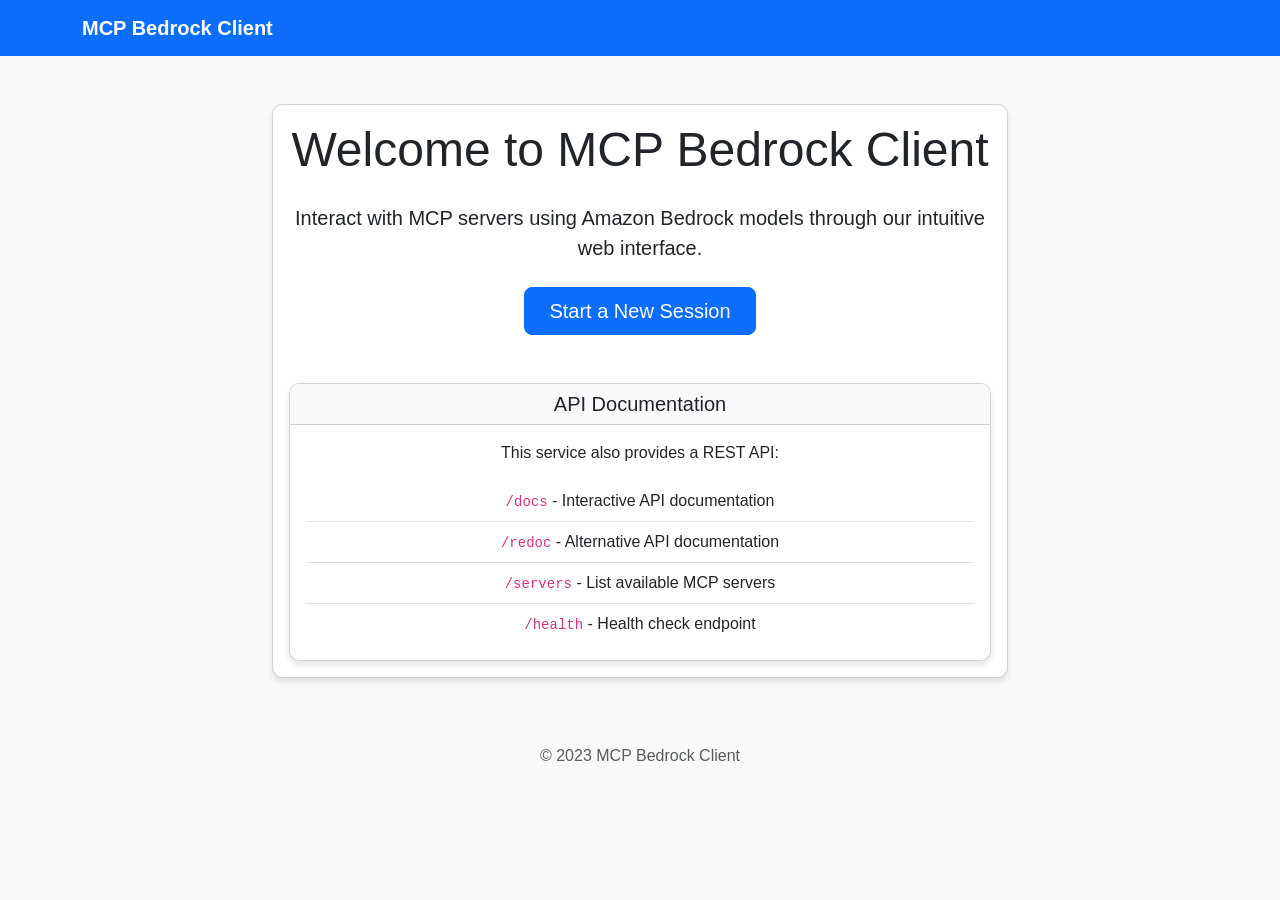
==== templates/index.html @ e7b7ac77 "added Dockerfile" ====
<!DOCTYPE html>
<html lang="en">
<head>
    <meta charset="UTF-8">
    <meta name="viewport" content="width=device-width, initial-scale=1.0">
    <title>MCP Bedrock Client</title>
    <link href="https://cdn.jsdelivr.net/npm/bootstrap@5.3.0/dist/css/bootstrap.min.css" rel="stylesheet">
    <style>
        body {
            background-color: #f8f9fa;
            font-family: 'Segoe UI', Tahoma, Geneva, Verdana, sans-serif;
        }
        .navbar-brand {
            font-weight: 600;
        }
        .card {
            border-radius: 10px;
            overflow: hidden;
            box-shadow: 0 4px 6px rgba(0,0,0,0.1);
        }
        .footer {
            margin-top: 50px;
        }
    </style>
</head>
<body>
    <nav class="navbar navbar-expand-lg navbar-dark bg-primary">
        <div class="container">
            <a class="navbar-brand" href="/">MCP Bedrock Client</a>
        </div>
    </nav>

    <div class="container mt-5">
        <div class="row justify-content-center">
            <div class="col-md-8">
                <div class="card">
                    <div class="card-body text-center">
                        <h1 class="display-5 mb-4">Welcome to MCP Bedrock Client</h1>
                        <p class="lead mb-4">Interact with MCP servers using Amazon Bedrock models through our intuitive web interface.</p>
                        
                        <!-- Updated to use the correct /web/connect route -->
                        <a href="/web/connect" class="btn btn-primary btn-lg px-4 mb-4">Start a New Session</a>
                        
                        <div class="card mt-4">
                            <div class="card-header bg-light">
                                <h5 class="mb-0">API Documentation</h5>
                            </div>
                            <div class="card-body">
                                <p>This service also provides a REST API:</p>
                                <ul class="list-group list-group-flush">
                                    <li class="list-group-item"><code>/docs</code> - Interactive API documentation</li>
                                    <li class="list-group-item"><code>/redoc</code> - Alternative API documentation</li>
                                    <li class="list-group-item"><code>/servers</code> - List available MCP servers</li>
                                    <li class="list-group-item"><code>/health</code> - Health check endpoint</li>
                                </ul>
                            </div>
                        </div>
                    </div>
                </div>
            </div>
        </div>
    </div>

    <footer class="footer py-3 bg-light">
        <div class="container text-center">
            <span class="text-muted">© 2023 MCP Bedrock Client</span>
        </div>
    </footer>
    
    <script src="https://cdn.jsdelivr.net/npm/bootstrap@5.3.0/dist/js/bootstrap.bundle.min.js"></script>
</body>
</html>
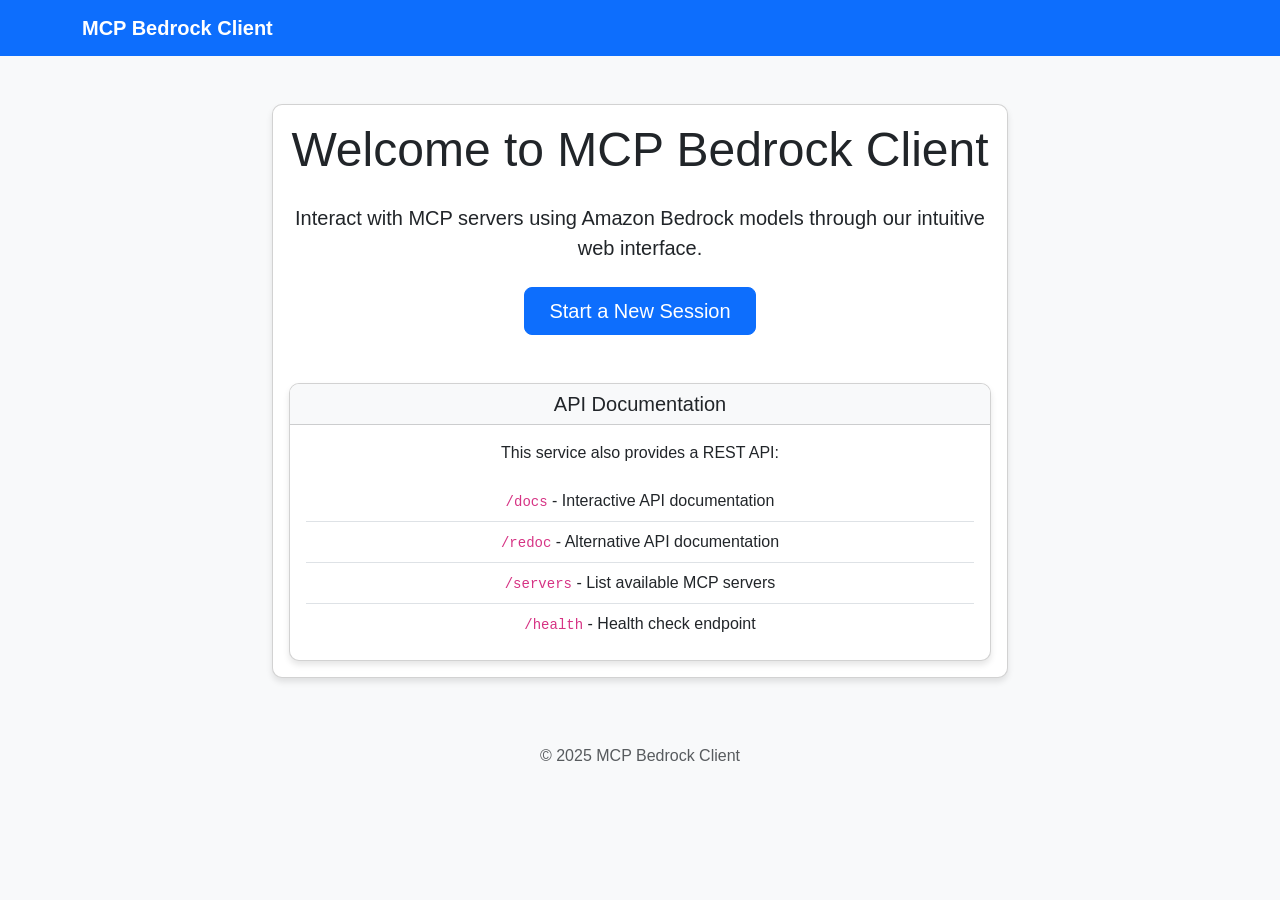
==== commit 080549f6: "changes in html files and handle throttling in nova models" ====
--- a/templates/index.html
+++ b/templates/index.html
@@ -63,7 +63,7 @@
 
     <footer class="footer py-3 bg-light">
         <div class="container text-center">
-            <span class="text-muted">© 2023 MCP Bedrock Client</span>
+            <span class="text-muted">© 2025 MCP Bedrock Client</span>
         </div>
     </footer>
     
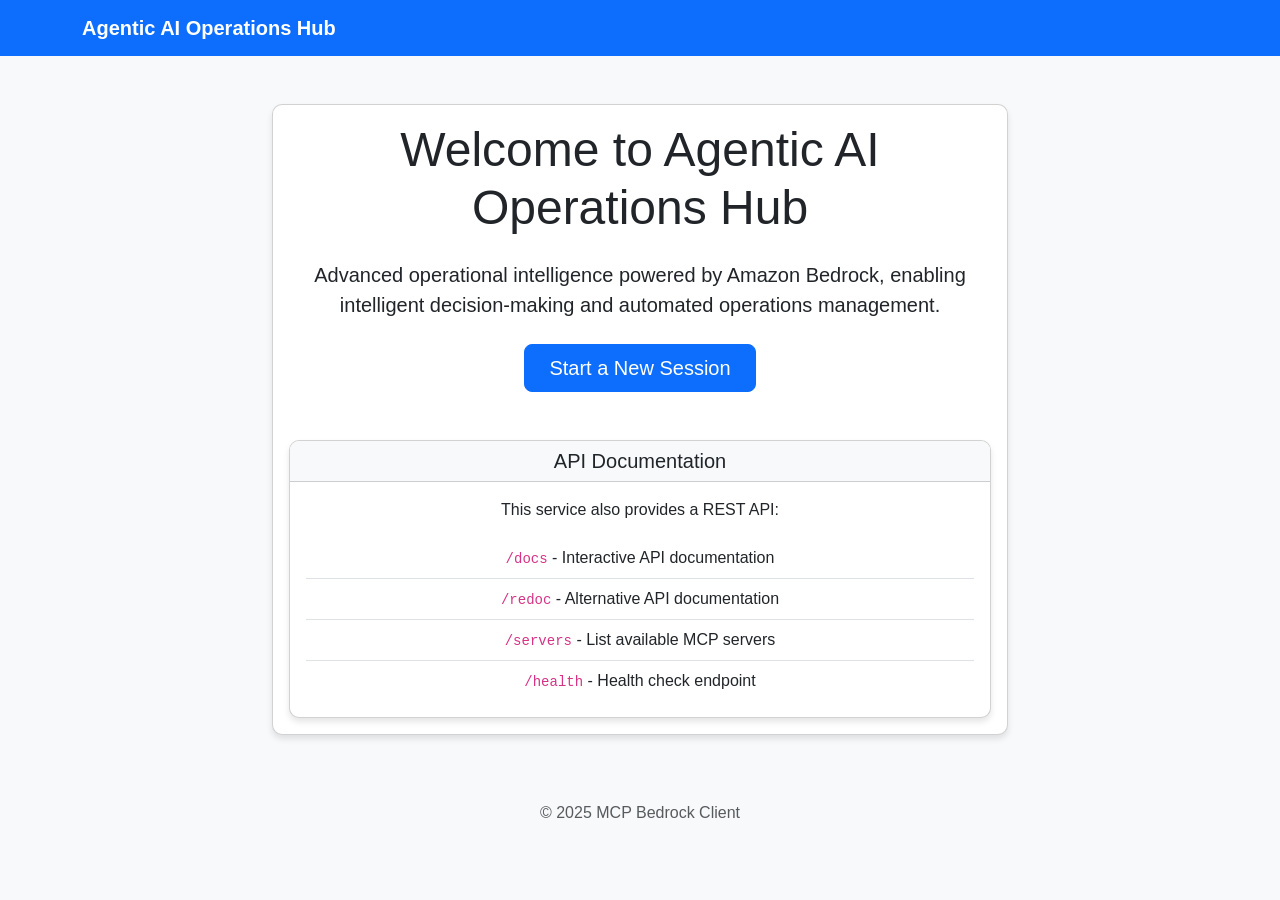
==== commit 467580e0: "UI Enhancements" ====
--- a/templates/index.html
+++ b/templates/index.html
@@ -3,7 +3,7 @@
 <head>
     <meta charset="UTF-8">
     <meta name="viewport" content="width=device-width, initial-scale=1.0">
-    <title>MCP Bedrock Client</title>
+    <title>Agentic AI Operations Hub</title>
     <link href="https://cdn.jsdelivr.net/npm/bootstrap@5.3.0/dist/css/bootstrap.min.css" rel="stylesheet">
     <style>
         body {
@@ -26,7 +26,7 @@
 <body>
     <nav class="navbar navbar-expand-lg navbar-dark bg-primary">
         <div class="container">
-            <a class="navbar-brand" href="/">MCP Bedrock Client</a>
+            <a class="navbar-brand" href="/">Agentic AI Operations Hub</a>
         </div>
     </nav>
 
@@ -35,8 +35,8 @@
             <div class="col-md-8">
                 <div class="card">
                     <div class="card-body text-center">
-                        <h1 class="display-5 mb-4">Welcome to MCP Bedrock Client</h1>
-                        <p class="lead mb-4">Interact with MCP servers using Amazon Bedrock models through our intuitive web interface.</p>
+                        <h1 class="display-5 mb-4">Welcome to Agentic AI Operations Hub</h1>
+                        <p class="lead mb-4">Advanced operational intelligence powered by Amazon Bedrock, enabling intelligent decision-making and automated operations management.</p>
                         
                         <!-- Updated to use the correct /web/connect route -->
                         <a href="/web/connect" class="btn btn-primary btn-lg px-4 mb-4">Start a New Session</a>
